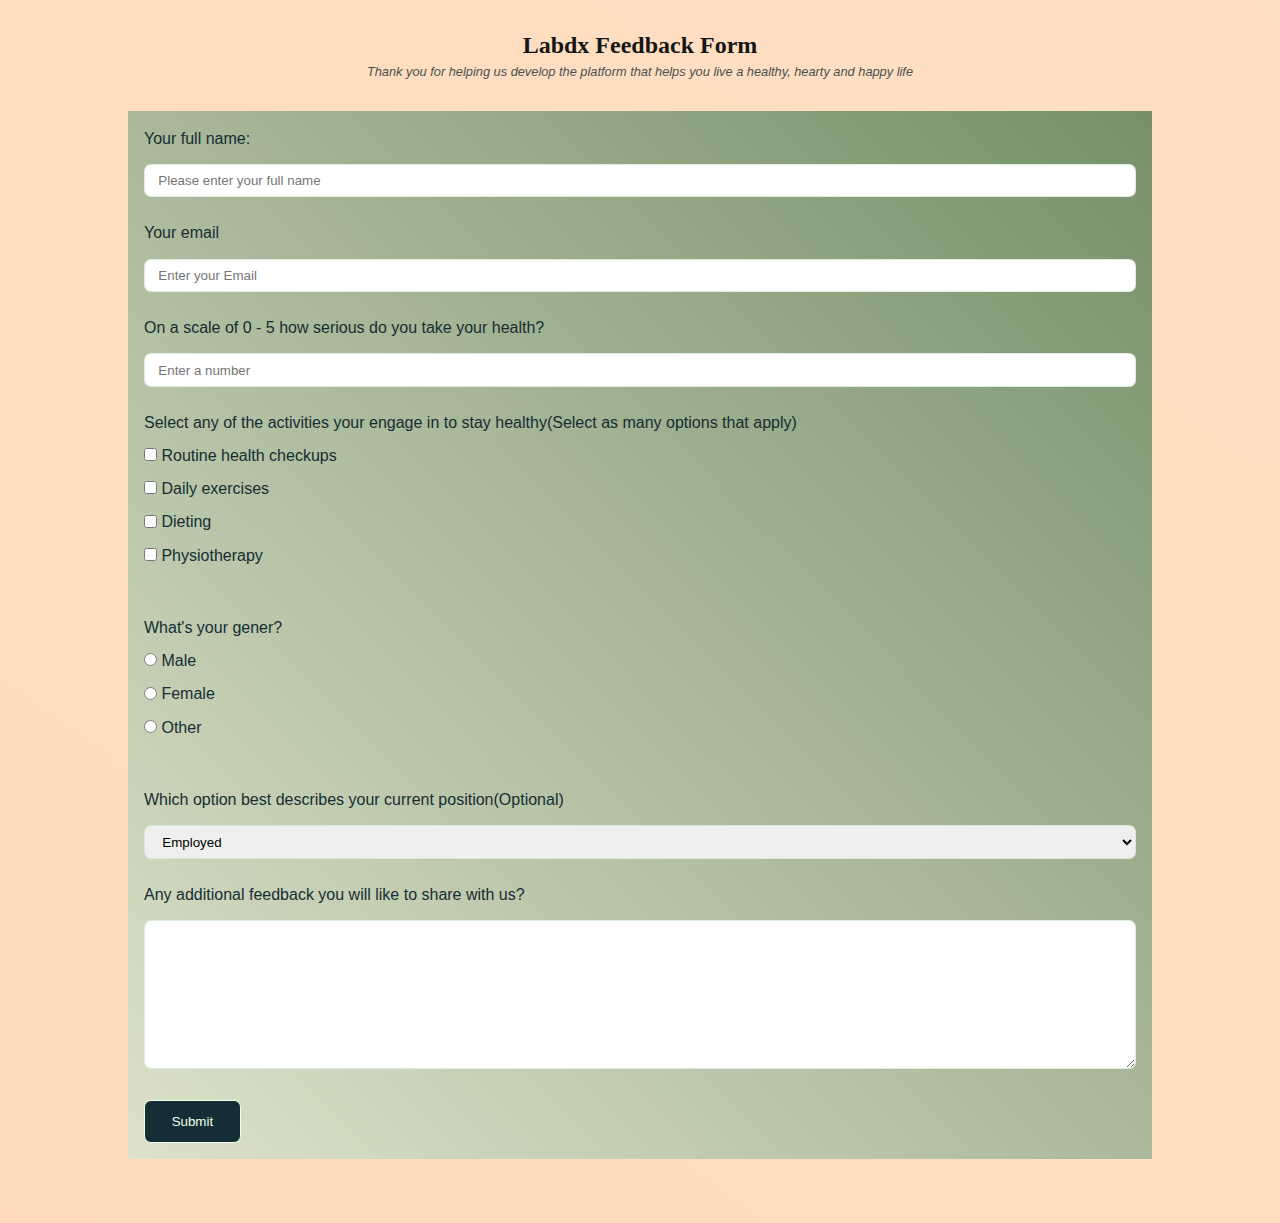
==== form.html @ fce81d9a "Updatedhtml/css" ====
<!DOCTYPE html>
<html lang="en"
  dir="ltr">

  <head>
    <meta charset="utf-8">
    <link rel="stylesheet"
      href="styles.css">
    <title>Feedback Form</title>
  </head>

  <body>
    <main>
      <h1 id="title">Labdx Feedback Form</h1>
      <p id="description">Thank you for helping us develop the platform that helps you live a healthy, hearty and happy life</p>

      <form class=""
        id="survey-form"
        action=""
        method="post">

        <label for="name"
          id="name-label">Your full name:</label><br>
        <input type="text"
          id="name"
          name="name"
          value=""
          placeholder="Please enter your full name"
          required><br><br>

        <label for="email"
          id="email-label">Your email</label><br>
        <input type="email"
          id="email"
          name="email"
          value=""
          placeholder="Enter your Email"
          required><br><br>

        <label for="number"
          id="number-label">On a scale of 0 - 5 how serious do you take your health?</label><br>
        <input type="number"
          id="number"
          name="number"
          value=""
          min="0"
          max="5"
          placeholder="Enter a number"
          required><br><br>

        <fieldset required>
          <legend>Select any of the activities your engage in to stay healthy(Select as many options that apply)</legend>
          <input type="checkbox"
            name=""
            value="Routine health checkups"> Routine health checkups <br>
          <input type="checkbox"
            name=""
            value="Daily exercises"> Daily exercises <br>
          <input type="checkbox"
            name=""
            value="Dieting"> Dieting <br>
          <input type="checkbox"
            name=""
            value="Physiotherapy"> Physiotherapy <br>
        </fieldset><br><br>

        <fieldset required>
          <legend>What's your gener?</legend>
          <input type="radio"
            name="gender"
            value="choice 1"> Male <br>
          <input type="radio"
            name="gender"
            value="choice 2"> Female <br>
          <input type="radio"
            name="gender"
            value="chouce 3"> Other
        </fieldset><br><br>


        <label for="dropdown">Which option best describes your current position(Optional)</label><br>

        <select class=""
          name=""
          id="dropdown">
          <option value="Employed">Employed</option>
          <option value="Student">Student</option>
          <option value="Self-Employed">Self-Employed</option>
          <option value="Unemployed">Unemployed</option>

        </select><br><br>

        <label for="textarea">Any additional feedback you will like to share with us?</label><br>
        <textarea name="message"
          rows="8"
          placeholder="Enter your message here...">

</textarea><br><br>


        <button type="submit"
          id="submit"
          name="button">Submit</button>

      </form>
    </main>
    <!-- <script src="https://cdn.freecodecamp.org/testable-projects-fcc/v1/bundle.js"
      charset="utf-8"></script> -->
  </body>

</html>
---- styles.css ----
* {
  box-sizing: border-box;
  margin: 0;
  padding: 0;
}

body {
  background: url('images/priscilla-du-preez-nF8xhLMmg0c-unsplash.jpg') no-repeat center;
  background-size: cover;
}

main {
  background: linear-gradient(35deg, rgba(254, 210, 170, 0.8), rgba(255, 191, 134, 0.5));
  padding: 2em 0;
  text-align: center;
}

#title, #description {
  margin: 0 auto;
  width: 75vw;
}

#title {
  font-family: 'Inter'sans-serif;
  font-size: 1.5em;
  margin-bottom: 0.2em;
  color: #161616;
}

#description {
  font-size: 0.8em;
  font-style: italic;
  opacity: 0.8;
}

#description, form, textarea {
  font-family: 'Poppins', sans-serif;
  color: #152D35;
}

form {
  width: 80vw;
  background: linear-gradient(45deg, rgba(206, 229, 208, 0.7), rgba(85, 124, 85, 0.8));
  padding: 1em;
  margin: 2em auto;
  text-align: left;
  line-height: 1.5;
}

#name, #email, #number, #dropdown {
  height: 2.5em;
  border: 1px solid rgba(206, 229, 208, 0.7);
  border-radius: 7px;
  padding: 0 1em;
}

#name, #email, #number, #dropdown, textarea {
  width: 100%;
}

input, select, textarea {
  margin-top: 1em;
}

input:focus, select:focus, textarea:focus {
  outline: none;
  background: rgba(249, 243, 223, 1);
  border: none;
}

/* input, select, textarea:active */
textarea {
  border: 1px solid rgba(206, 229, 208, 0.7);
  border-radius: 7px;
  padding: 1em 1em;
}

fieldset {
  border: none;
}

button {
  padding: 1em 2em;
  border: 1px solid;
  border-radius: 7px;
  background-color: #152D35;
  color: #F2FFE9;
}
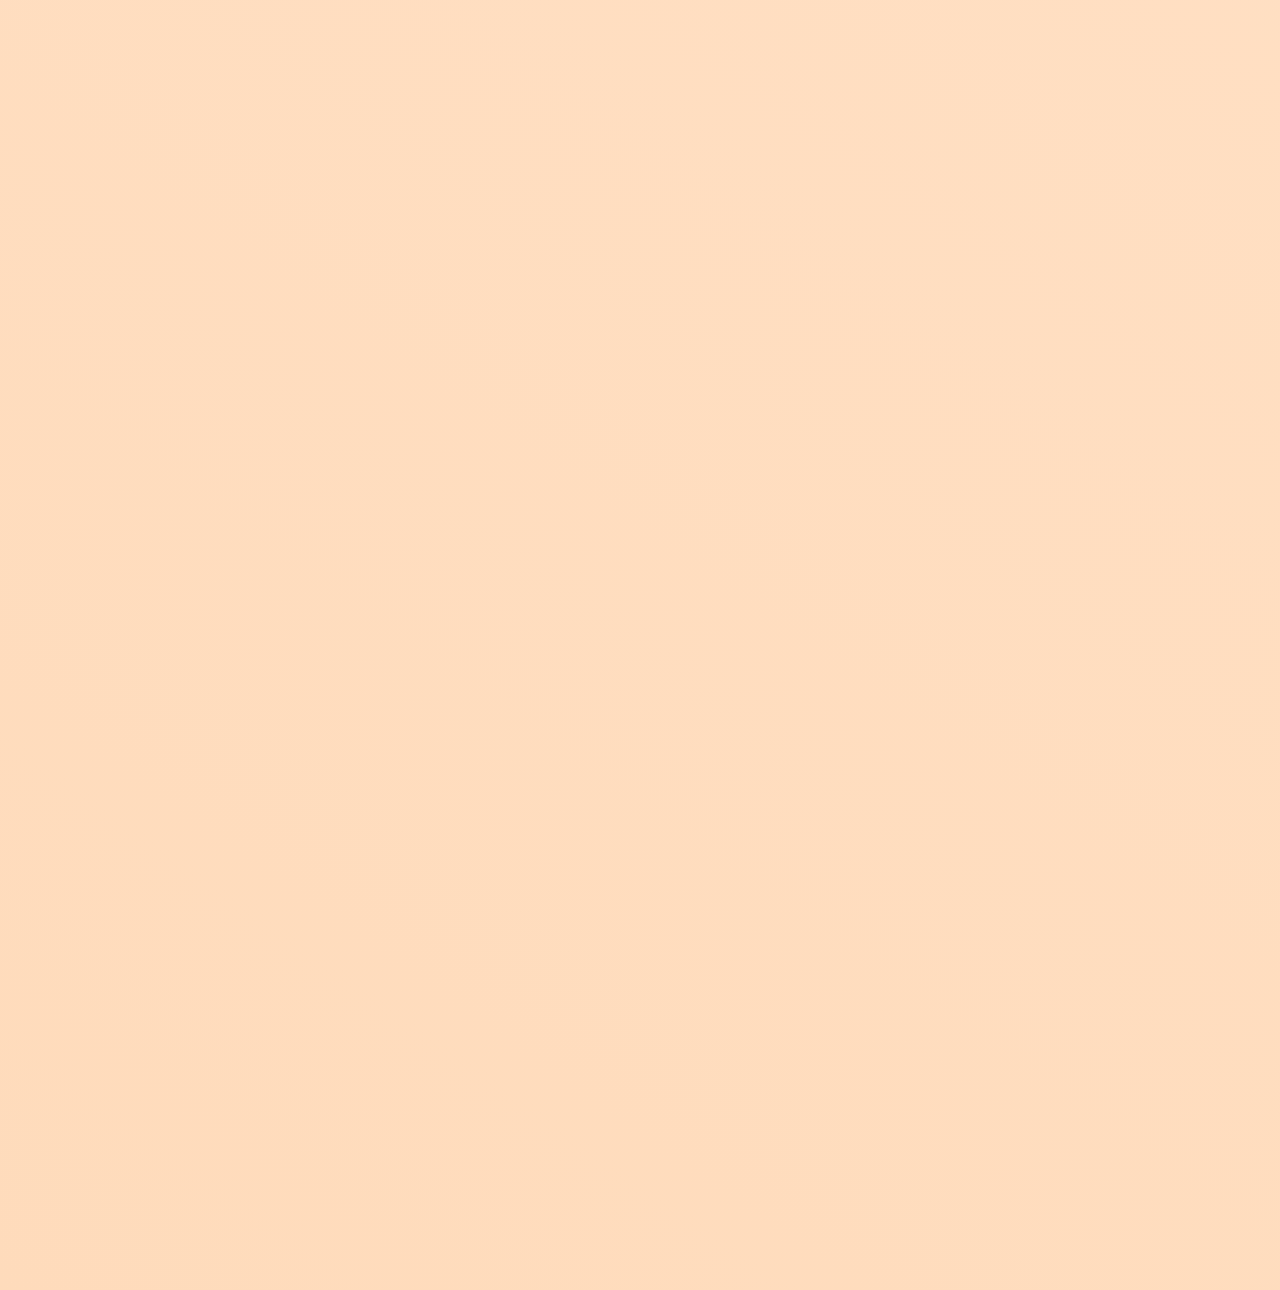
==== commit d0f5e098: "updatedformstyles" ====
--- a/form.html
+++ b/form.html
@@ -11,16 +11,18 @@
 
   <body>
     <main>
-      <h1 id="title">Labdx Feedback Form</h1>
-      <p id="description">Thank you for helping us develop the platform that helps you live a healthy, hearty and happy life</p>
+      <h1 id="title"
+        class="translate">Labdx Feedback Form</h1>
+      <p id="description"
+        class="translate">Thank you for helping us develop the platform that helps you live a healthy, hearty and happy life</p>
 
-      <form class=""
+      <form class="translate"
         id="survey-form"
         action=""
         method="post">
 
         <label for="name"
-          id="name-label">Your full name:</label><br>
+          id="name-label">Your name:</label><br>
         <input type="text"
           id="name"
           name="name"
@@ -29,12 +31,12 @@
           required><br><br>
 
         <label for="email"
-          id="email-label">Your email</label><br>
+          id="email-label">Your email:</label><br>
         <input type="email"
           id="email"
           name="email"
           value=""
-          placeholder="Enter your Email"
+          placeholder="Enter your email"
           required><br><br>
 
         <label for="number"
@@ -49,7 +51,7 @@
           required><br><br>
 
         <fieldset required>
-          <legend>Select any of the activities your engage in to stay healthy(Select as many options that apply)</legend>
+          <legend>Select any of the activities your engage in to stay healthy (Select as many options that apply)</legend>
           <input type="checkbox"
             name=""
             value="Routine health checkups"> Routine health checkups <br>
@@ -65,7 +67,7 @@
         </fieldset><br><br>
 
         <fieldset required>
-          <legend>What's your gener?</legend>
+          <legend>What's your gender?</legend>
           <input type="radio"
             name="gender"
             value="choice 1"> Male <br>
@@ -78,8 +80,7 @@
         </fieldset><br><br>
 
 
-        <label for="dropdown">Which option best describes your current position(Optional)</label><br>
-
+        <label for="dropdown">Which option best describes your current position (Optional)</label><br>
         <select class=""
           name=""
           id="dropdown">
@@ -87,20 +88,20 @@
           <option value="Student">Student</option>
           <option value="Self-Employed">Self-Employed</option>
           <option value="Unemployed">Unemployed</option>
-
         </select><br><br>
 
         <label for="textarea">Any additional feedback you will like to share with us?</label><br>
         <textarea name="message"
           rows="8"
           placeholder="Enter your message here...">
+        </textarea><br><br>
 
-</textarea><br><br>
-
-
-        <button type="submit"
-          id="submit"
-          name="button">Submit</button>
+        <span class="tip-container">
+          <button type="submit"
+            id="submit"
+            name="button">Submit</button>
+          <p class="tooltip">This is just a practice form. It does not actually submit anywhere. </p>
+        </span>
 
       </form>
     </main>
--- a/styles.css
+++ b/styles.css
@@ -22,18 +22,20 @@
 
 #title {
   font-family: 'Inter'sans-serif;
-  font-size: 1.5em;
+  font-size: 1.8em;
   margin-bottom: 0.2em;
   color: #161616;
+  animation-delay: 15ms;
 }
 
 #description {
-  font-size: 0.8em;
-  font-style: italic;
+  font-size: 1em;
+  font-weight: lighter;
   opacity: 0.8;
+  animation-delay: 25ms;
 }
 
-#description, form, textarea {
+#description, form, textarea, select, .tooltip {
   font-family: 'Poppins', sans-serif;
   color: #152D35;
 }
@@ -45,6 +47,25 @@
   margin: 2em auto;
   text-align: left;
   line-height: 1.5;
+  animation-delay: 50ms;
+}
+
+.translate {
+  transform: translateX(-10000px);
+  animation-name: translate;
+  animation-duration: 1s;
+  animation-timing-function: ease-in-out;
+  animation-fill-mode: forwards;
+}
+
+@keyframes translate {
+  0% {
+    transform: translateX(-1000px);
+  }
+
+  100% {
+    transform: translateX(0px);
+  }
 }
 
 #name, #email, #number, #dropdown {
@@ -81,8 +102,58 @@
 
 button {
   padding: 1em 2em;
-  border: 1px solid;
+  border: none;
   border-radius: 7px;
   background-color: #152D35;
   color: #F2FFE9;
+}
+
+.tooltip {
+  width: 10em;
+  padding: 1.2em 1.5em;
+  position: relative;
+  font-size: 0.8em;
+  left: 8em;
+  bottom: 5em;
+  background: rgba(249, 243, 223, .9);
+  border-radius: 7px;
+  visibility: hidden;
+  opacity: 0;
+  transition: opacity 0.5s ease-in-out;
+}
+
+.tooltip::after {
+  content: " ";
+  position: absolute;
+  right: 100%;
+  top: 35%;
+  border: 5px solid;
+  border-color: transparent rgba(249, 243, 223, .9) transparent transparent;
+}
+
+.tip-container:hover .tooltip {
+  visibility: visible;
+  opacity: 1;
+}
+
+/* Responsive styles */
+@media screen and (min-width: 650px) {
+  form {
+    width: 65vw;
+    margin: 2em 2.5em;
+  }
+
+  #title {
+    font-family: 'Inter'sans-serif;
+    font-size: 2em;
+  }
+
+  #description {
+    font-size: 1.2em;
+  }
+
+  .tooltip {
+    width: 35em;
+    bottom: 4em;
+  }
 }